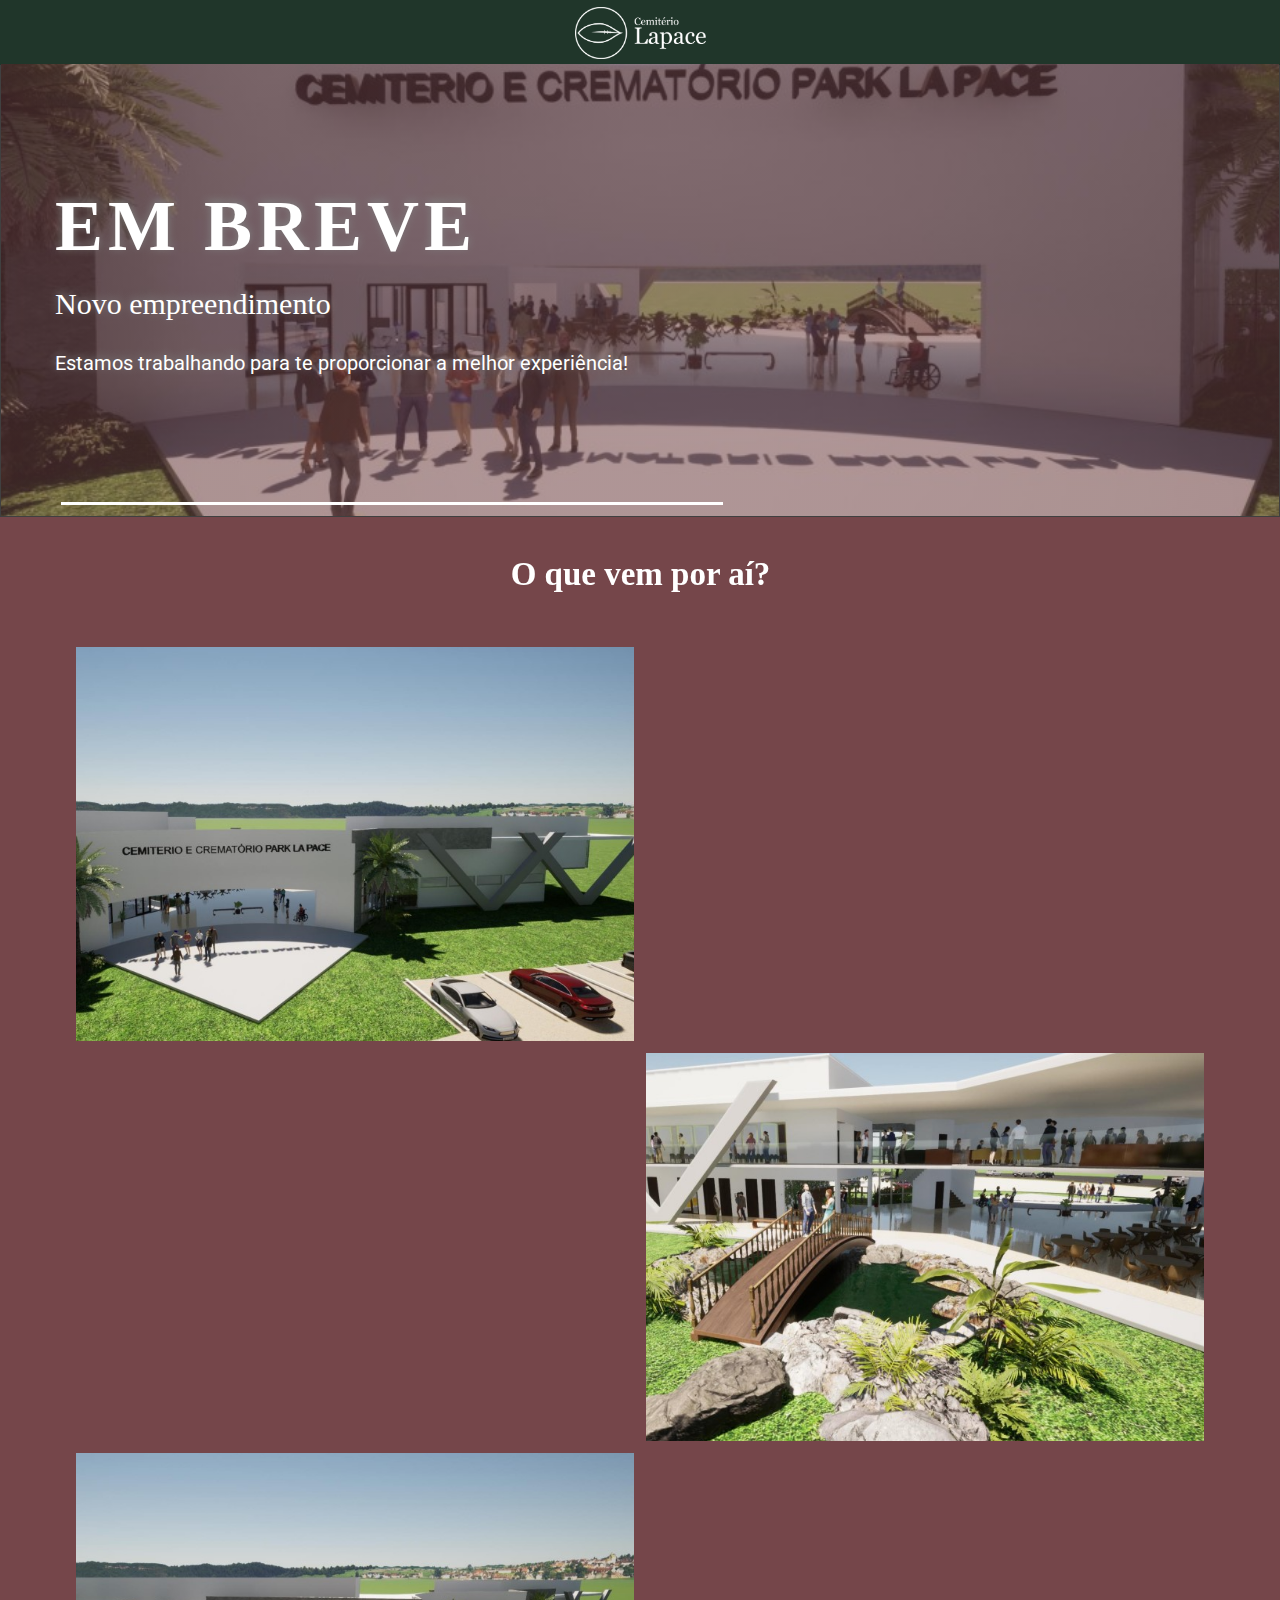
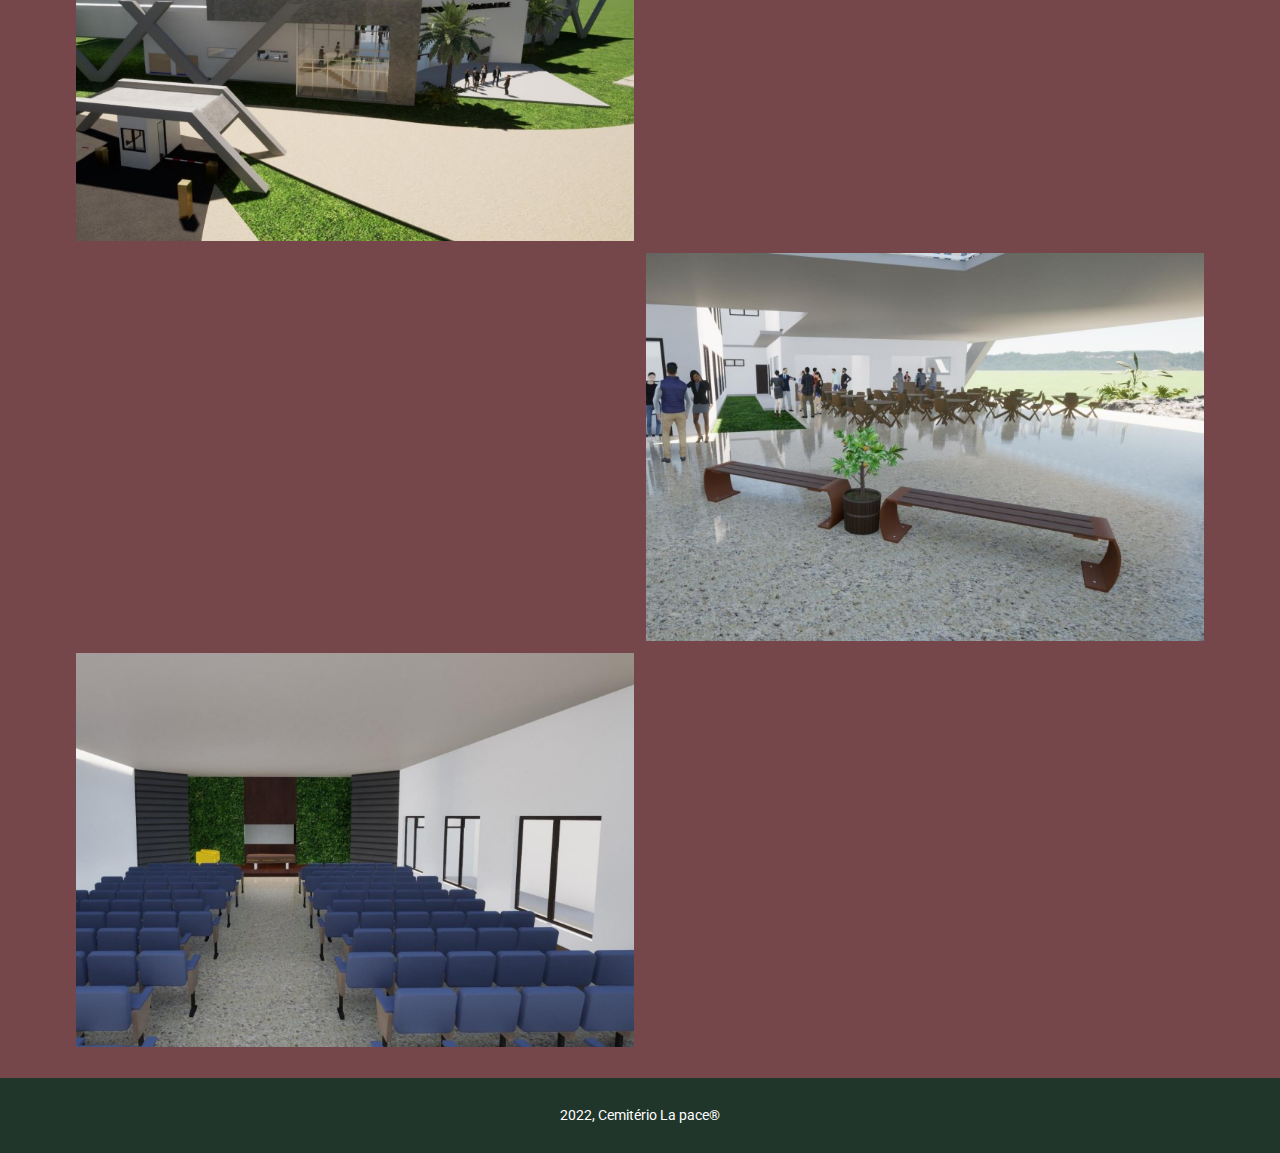
==== Página-Inicial.html @ b6ad7a00 "site completo" ====
<!DOCTYPE html>
<html style="font-size: 16px;" lang="pt-BR">
  <head>
    <meta name="viewport" content="width=device-width, initial-scale=1.0">
    <meta charset="utf-8">
    <meta name="keywords" content="Em breve, O que vem por aí?">
    <meta name="description" content="">
    <meta name="page_type" content="np-template-header-footer-from-plugin">
    <title>Página Inicial</title>
    <link rel="stylesheet" href="nicepage.css" media="screen">
<link rel="stylesheet" href="Página-Inicial.css" media="screen">
    <script class="u-script" type="text/javascript" src="jquery.js" defer=""></script>
    <script class="u-script" type="text/javascript" src="nicepage.js" defer=""></script>
    <meta name="generator" content="Nicepage 4.7.1, nicepage.com">
    <link id="u-theme-google-font" rel="stylesheet" href="https://fonts.googleapis.com/css?family=Roboto:100,100i,300,300i,400,400i,500,500i,700,700i,900,900i|Open+Sans:300,300i,400,400i,500,500i,600,600i,700,700i,800,800i">
    <link id="u-page-google-font" rel="stylesheet" href="https://fonts.googleapis.com/css?family=Roboto:100,100i,300,300i,400,400i,500,500i,700,700i,900,900i">
    
    
    
    
    
    
    
    
    
    <script type="application/ld+json">{
		"@context": "http://schema.org",
		"@type": "Organization",
		"name": "cemiterioLaPace",
		"logo": "images/CEMITERIOLAPACELOGOTIPOHORIZONTALWHITE.png"
}</script>
    <meta name="theme-color" content="#478ac9">
    <meta property="og:title" content="Página Inicial">
    <meta property="og:description" content="">
    <meta property="og:type" content="website">
  </head>
  <body class="u-body u-xl-mode"><header class="u-clearfix u-custom-color-2 u-header u-header" id="sec-d24e"><div class="u-clearfix u-sheet u-valign-middle u-sheet-1">
        <a href="https://nicepage.com" class="u-align-center u-image u-logo u-image-1" data-image-width="14998" data-image-height="5952">
          <img src="images/CEMITERIOLAPACELOGOTIPOHORIZONTALWHITE.png" class="u-logo-image u-logo-image-1">
        </a>
      </div></header>
    <section class="u-border-1 u-border-grey-75 u-clearfix u-section-1" id="carousel_dd26">
      <div class="u-clearfix u-expanded-width u-gutter-0 u-layout-wrap u-layout-wrap-1">
        <div class="u-gutter-0 u-layout">
          <div class="u-layout-row">
            <div class="u-align-left u-container-style u-image u-image-default u-layout-cell u-shading u-size-60 u-image-1" data-image-width="921" data-image-height="518">
              <div class="u-container-layout u-container-layout-1">
                <h1 class="u-align-left u-custom-font u-font-georgia u-text u-text-1">Em breve</h1>
                <h5 class="u-custom-font u-font-georgia u-text u-text-2">Novo empreen​​dimento </h5>
                <h5 class="u-text u-text-white u-text-3">Estamos trabalhando para te proporcionar a melhor experiência!</h5>
                <div class="u-border-3 u-border-white u-line u-line-horizontal u-line-1"></div>
              </div>
            </div>
          </div>
        </div>
      </div>
    </section>
    <section class="u-clearfix u-custom-color-1 u-section-2" id="sec-4ba2">
      <div class="u-clearfix u-sheet u-sheet-1">
        <h2 class="u-align-center u-custom-font u-font-georgia u-text u-text-1" data-animation-name="bounceIn" data-animation-duration="1000" data-animation-direction="Left">O que vem por aí?</h2>
      </div>
    </section>
    <section class="u-align-right u-clearfix u-section-3" id="sec-6efd">
      <div class="u-clearfix u-sheet u-sheet-1">
        <div class="u-clearfix u-expanded-width u-gutter-0 u-layout-wrap u-layout-wrap-1">
          <div class="u-layout">
            <div class="u-layout-row">
              <div class="u-container-style u-effect-hover-slide u-layout-cell u-size-30 u-layout-cell-1" data-image-width="967" data-image-height="543">
                <div class="u-background-effect u-expanded">
                  <div class="u-background-effect-image u-effect-hover-slide-direction-left u-expanded u-image u-image-1" data-image-width="967" data-image-height="543"></div>
                </div>
                <div class="u-border-6 u-border-custom-color-1 u-border-no-top u-container-layout u-container-layout-1"></div>
              </div>
              <div class="u-align-center u-container-style u-layout-cell u-size-30 u-layout-cell-2">
                <div class="u-border-6 u-border-custom-color-1 u-border-no-top u-container-layout u-valign-middle u-container-layout-2">
                  <h2 class="u-text u-text-default u-text-1" data-animation-name="bounceIn" data-animation-duration="1000" data-animation-direction="">Amostra de Título</h2>
                  <p class="u-text u-text-2" data-animation-name="customAnimationIn" data-animation-duration="2250" data-animation-direction="">Amostra de texto. Lorem ipsum dolor sit amet, consectetur adipiscing elit nullam nunc justo sagittis suscipit ultrices.</p>
                </div>
              </div>
            </div>
          </div>
        </div>
      </div>
    </section>
    <section class="u-align-right u-clearfix u-section-4" id="carousel_3fe8">
      <div class="u-clearfix u-sheet u-valign-middle u-sheet-1">
        <div class="u-clearfix u-expanded-width u-layout-wrap u-layout-wrap-1">
          <div class="u-layout">
            <div class="u-layout-row">
              <div class="u-align-center u-container-style u-layout-cell u-size-30 u-layout-cell-1">
                <div class="u-border-6 u-border-custom-color-1 u-container-layout u-container-layout-1">
                  <h2 class="u-text u-text-default u-text-1" data-animation-name="bounceIn" data-animation-duration="1000" data-animation-direction="">Amostra de Título</h2>
                  <p class="u-text u-text-2" data-animation-name="customAnimationIn" data-animation-duration="2250" data-animation-direction="" data-animation-delay="0">Amostra de texto. Lorem ipsum dolor sit amet, consectetur adipiscing elit nullam nunc justo sagittis suscipit ultrices.</p>
                </div>
              </div>
              <div class="u-container-style u-effect-hover-slide u-layout-cell u-size-30 u-layout-cell-2" data-image-width="915" data-image-height="518">
                <div class="u-background-effect u-expanded">
                  <div class="u-background-effect-image u-effect-hover-slide-direction-left u-expanded u-image u-image-1" data-image-width="915" data-image-height="518"></div>
                </div>
                <div class="u-border-6 u-border-custom-color-1 u-container-layout u-container-layout-2"></div>
              </div>
            </div>
          </div>
        </div>
      </div>
    </section>
    <section class="u-align-right u-clearfix u-section-5" id="carousel_0679">
      <div class="u-clearfix u-sheet u-valign-middle u-sheet-1">
        <div class="u-clearfix u-expanded-width u-layout-wrap u-layout-wrap-1">
          <div class="u-layout">
            <div class="u-layout-row">
              <div class="u-container-style u-effect-hover-slide u-layout-cell u-size-30 u-layout-cell-1" data-image-width="988" data-image-height="557">
                <div class="u-background-effect u-expanded">
                  <div class="u-background-effect-image u-effect-hover-slide-direction-left u-expanded u-image u-image-1" data-image-width="988" data-image-height="557"></div>
                </div>
                <div class="u-border-6 u-border-custom-color-1 u-container-layout u-container-layout-1"></div>
              </div>
              <div class="u-align-center u-container-style u-layout-cell u-shape-rectangle u-size-30 u-layout-cell-2">
                <div class="u-border-6 u-border-custom-color-1 u-container-layout u-container-layout-2">
                  <h2 class="u-text u-text-default u-text-1" data-animation-name="bounceIn" data-animation-duration="1000" data-animation-direction="">Amostra de Título</h2>
                  <p class="u-text u-text-2" data-animation-name="customAnimationIn" data-animation-duration="2250">Amostra de texto. Lorem ipsum dolor sit amet, consectetur adipiscing elit nullam nunc justo sagittis suscipit ultrices.</p>
                </div>
              </div>
            </div>
          </div>
        </div>
      </div>
    </section>
    <section class="u-align-right u-clearfix u-section-6" id="carousel_ee4f">
      <div class="u-clearfix u-sheet u-valign-middle u-sheet-1">
        <div class="u-clearfix u-expanded-width u-layout-wrap u-layout-wrap-1">
          <div class="u-layout">
            <div class="u-layout-row">
              <div class="u-align-center u-container-style u-layout-cell u-size-30 u-layout-cell-1">
                <div class="u-border-6 u-border-custom-color-1 u-container-layout u-valign-middle u-container-layout-1">
                  <h2 class="u-text u-text-default u-text-1" data-animation-name="bounceIn" data-animation-duration="1000" data-animation-direction="">Amostra de Título</h2>
                  <p class="u-text u-text-2" data-animation-name="customAnimationIn" data-animation-duration="2250">Amostra de texto. Lorem ipsum dolor sit amet, consectetur adipiscing elit nullam nunc justo sagittis suscipit ultrices.</p>
                </div>
              </div>
              <div class="u-container-style u-effect-hover-slide u-layout-cell u-size-30 u-layout-cell-2" data-image-width="950" data-image-height="534">
                <div class="u-background-effect u-expanded">
                  <div class="u-background-effect-image u-effect-hover-slide-direction-left u-expanded u-image u-image-1" data-image-width="950" data-image-height="534"></div>
                </div>
                <div class="u-border-6 u-border-custom-color-1 u-container-layout u-container-layout-2"></div>
              </div>
            </div>
          </div>
        </div>
      </div>
    </section>
    <section class="u-align-right u-clearfix u-section-7" id="carousel_2ebb">
      <div class="u-clearfix u-sheet u-valign-middle u-sheet-1">
        <div class="u-clearfix u-expanded-width u-layout-wrap u-layout-wrap-1">
          <div class="u-layout">
            <div class="u-layout-row">
              <div class="u-container-style u-effect-hover-slide u-layout-cell u-size-30 u-layout-cell-1" data-image-width="1007" data-image-height="567">
                <div class="u-background-effect u-expanded">
                  <div class="u-background-effect-image u-effect-hover-slide-direction-left u-expanded u-image u-image-1" data-image-width="1007" data-image-height="567"></div>
                </div>
                <div class="u-border-6 u-border-custom-color-1 u-border-no-bottom u-container-layout u-container-layout-1"></div>
              </div>
              <div class="u-align-center u-container-style u-layout-cell u-size-30 u-layout-cell-2">
                <div class="u-border-6 u-border-custom-color-1 u-border-no-bottom u-container-layout u-valign-middle u-container-layout-2">
                  <h2 class="u-text u-text-default u-text-1" data-animation-name="bounceIn" data-animation-duration="1000" data-animation-direction="">Amostra de Título</h2>
                  <p class="u-text u-text-2" data-animation-name="customAnimationIn" data-animation-duration="2250">Amostra de texto. Lorem ipsum dolor sit amet, consectetur adipiscing elit nullam nunc justo sagittis suscipit ultrices.</p>
                </div>
              </div>
            </div>
          </div>
        </div>
      </div>
    </section>
    <section class="u-clearfix u-custom-color-1 u-section-8" id="sec-d93f">
      <div class="u-clearfix u-sheet u-sheet-1"></div>
    </section>
    
    
    <footer class="u-align-center u-clearfix u-custom-color-2 u-footer u-footer" id="sec-5b2d"><div class="u-clearfix u-sheet u-valign-middle u-sheet-1">
        <p class="u-custom-font u-heading-font u-small-text u-text u-text-variant u-text-1">2022, Cemitério La pace®</p>
      </div></footer>
  </body>
</html>
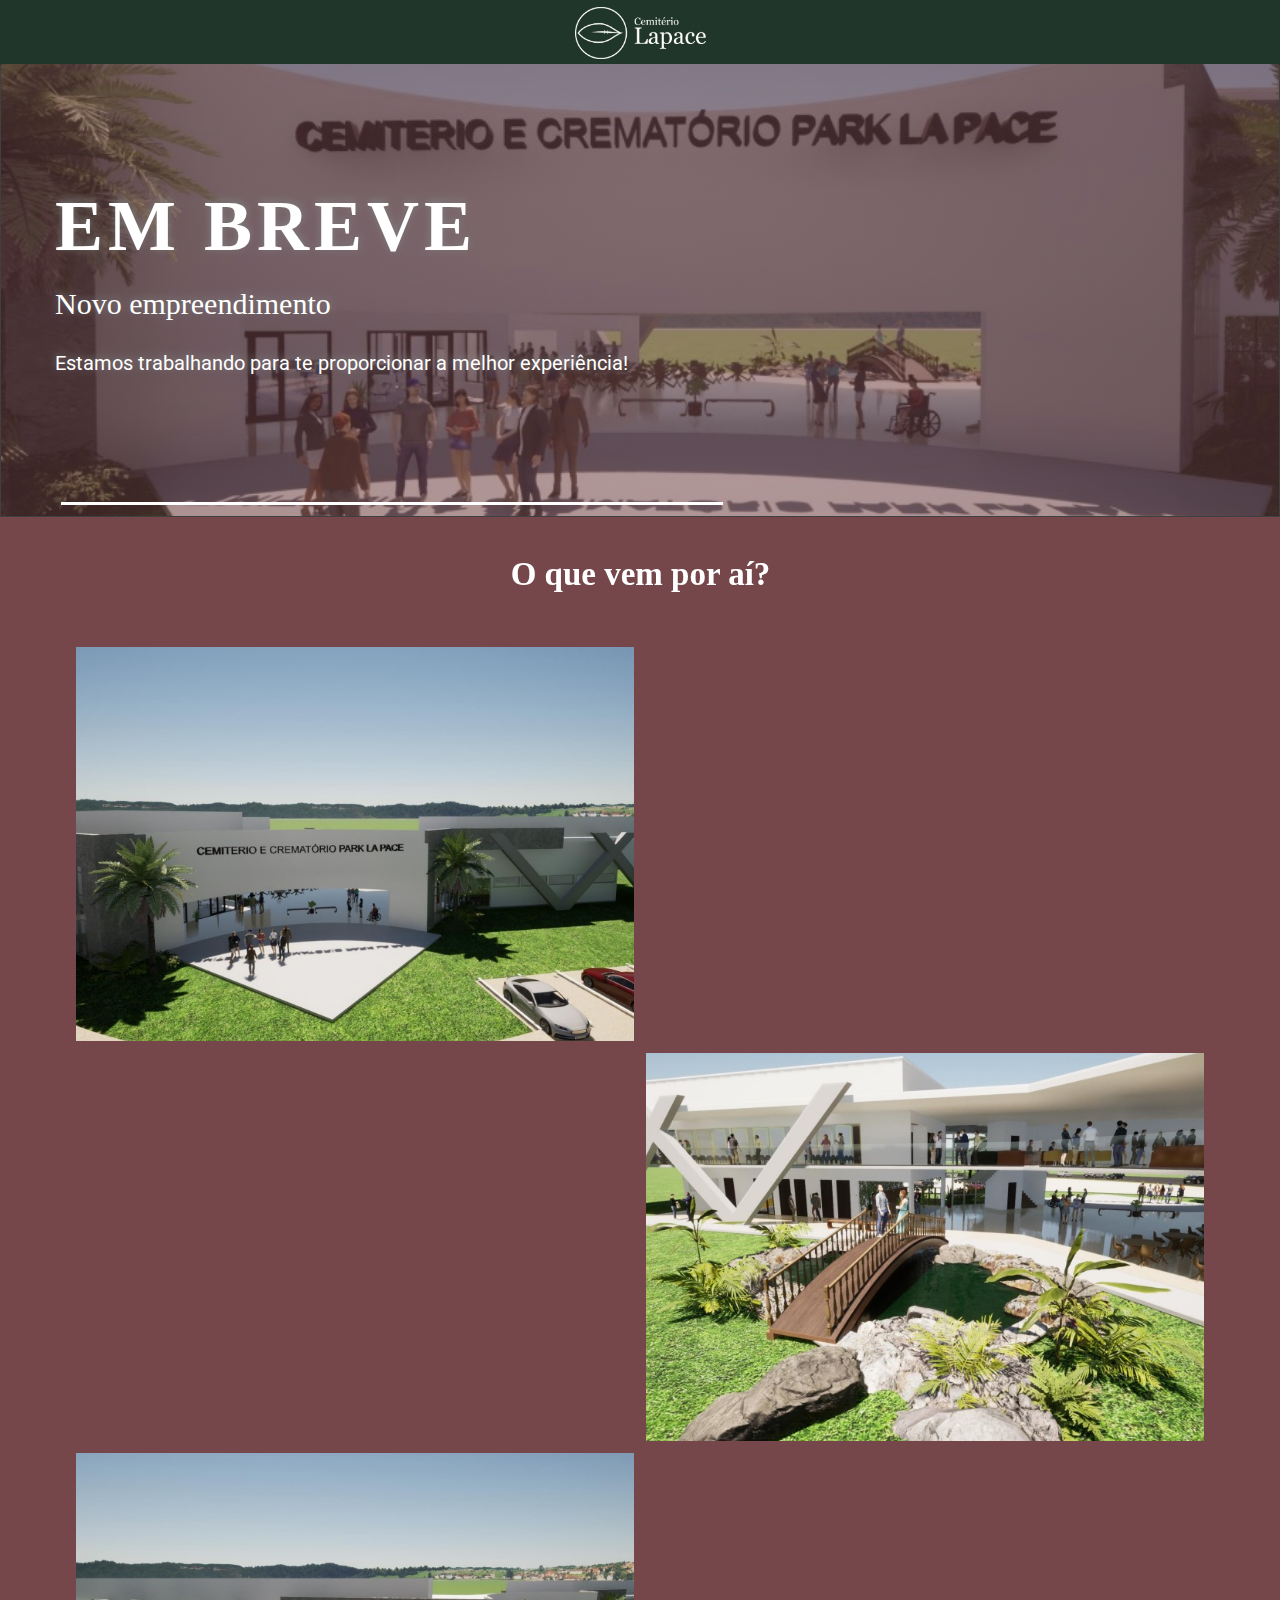
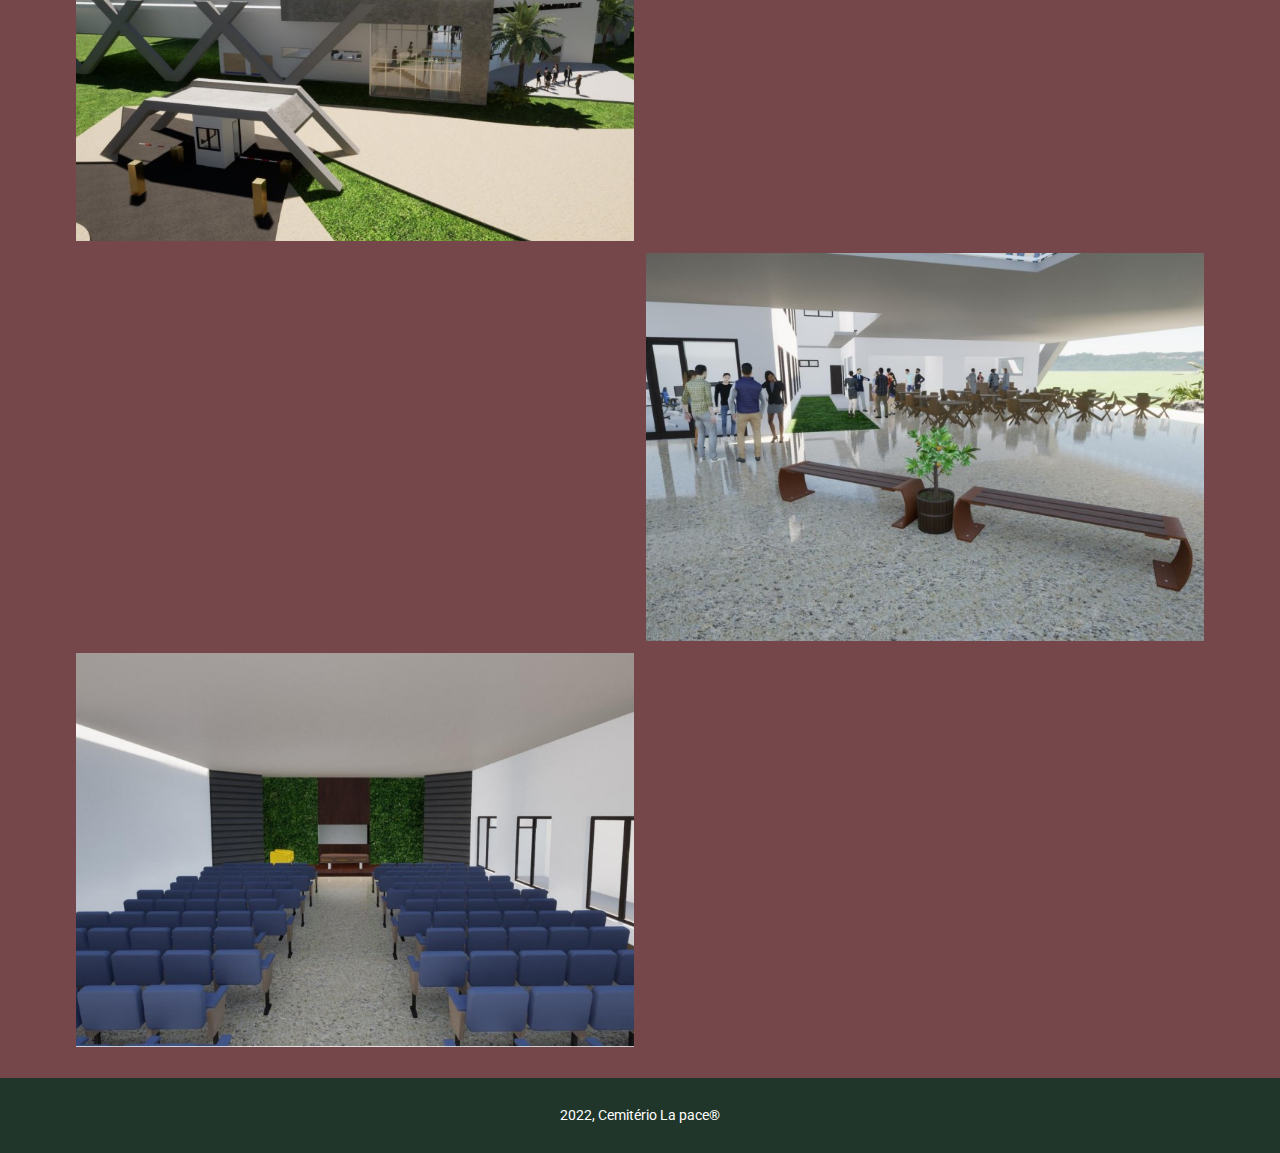
==== commit 112da24b: "Acertando alguns bugs" ====
--- a/Página-Inicial.html
+++ b/Página-Inicial.html
@@ -55,24 +55,21 @@
         </div>
       </div>
     </section>
-    <section class="u-clearfix u-custom-color-1 u-section-2" id="sec-4ba2">
+    <section class="u-align-center-xs u-clearfix u-custom-color-1 u-section-2" id="sec-4ba2">
       <div class="u-clearfix u-sheet u-sheet-1">
-        <h2 class="u-align-center u-custom-font u-font-georgia u-text u-text-1" data-animation-name="bounceIn" data-animation-duration="1000" data-animation-direction="Left">O que vem por aí?</h2>
+        <h2 class="u-align-center-lg u-align-center-md u-align-center-sm u-align-center-xl u-custom-font u-font-georgia u-text u-text-1" data-animation-name="bounceIn" data-animation-duration="1000" data-animation-direction="Left">O que vem por aí?</h2>
       </div>
     </section>
     <section class="u-align-right u-clearfix u-section-3" id="sec-6efd">
       <div class="u-clearfix u-sheet u-sheet-1">
-        <div class="u-clearfix u-expanded-width u-gutter-0 u-layout-wrap u-layout-wrap-1">
+        <div class="u-clearfix u-expanded-width-lg u-expanded-width-xl u-gutter-0 u-layout-wrap u-layout-wrap-1">
           <div class="u-layout">
             <div class="u-layout-row">
-              <div class="u-container-style u-effect-hover-slide u-layout-cell u-size-30 u-layout-cell-1" data-image-width="967" data-image-height="543">
-                <div class="u-background-effect u-expanded">
-                  <div class="u-background-effect-image u-effect-hover-slide-direction-left u-expanded u-image u-image-1" data-image-width="967" data-image-height="543"></div>
-                </div>
+              <div class="u-container-style u-image u-layout-cell u-shape-rectangle u-size-30 u-image-1" data-image-width="967" data-image-height="543">
                 <div class="u-border-6 u-border-custom-color-1 u-border-no-top u-container-layout u-container-layout-1"></div>
               </div>
-              <div class="u-align-center u-container-style u-layout-cell u-size-30 u-layout-cell-2">
-                <div class="u-border-6 u-border-custom-color-1 u-border-no-top u-container-layout u-valign-middle u-container-layout-2">
+              <div class="u-align-center u-container-style u-layout-cell u-shape-rectangle u-size-30 u-layout-cell-2">
+                <div class="u-container-layout u-valign-middle u-container-layout-2">
                   <h2 class="u-text u-text-default u-text-1" data-animation-name="bounceIn" data-animation-duration="1000" data-animation-direction="">Amostra de Título</h2>
                   <p class="u-text u-text-2" data-animation-name="customAnimationIn" data-animation-duration="2250" data-animation-direction="">Amostra de texto. Lorem ipsum dolor sit amet, consectetur adipiscing elit nullam nunc justo sagittis suscipit ultrices.</p>
                 </div>
@@ -83,20 +80,17 @@
       </div>
     </section>
     <section class="u-align-right u-clearfix u-section-4" id="carousel_3fe8">
-      <div class="u-clearfix u-sheet u-valign-middle u-sheet-1">
-        <div class="u-clearfix u-expanded-width u-layout-wrap u-layout-wrap-1">
+      <div class="u-clearfix u-sheet u-valign-middle-lg u-valign-middle-xl u-sheet-1">
+        <div class="u-clearfix u-expanded-width-lg u-expanded-width-xl u-layout-wrap u-layout-wrap-1">
           <div class="u-layout">
             <div class="u-layout-row">
               <div class="u-align-center u-container-style u-layout-cell u-size-30 u-layout-cell-1">
                 <div class="u-border-6 u-border-custom-color-1 u-container-layout u-container-layout-1">
-                  <h2 class="u-text u-text-default u-text-1" data-animation-name="bounceIn" data-animation-duration="1000" data-animation-direction="">Amostra de Título</h2>
+                  <h2 class="u-align-center-sm u-text u-text-default-lg u-text-default-md u-text-default-xl u-text-1" data-animation-name="bounceIn" data-animation-duration="1000" data-animation-direction="">Amostra de Título</h2>
                   <p class="u-text u-text-2" data-animation-name="customAnimationIn" data-animation-duration="2250" data-animation-direction="" data-animation-delay="0">Amostra de texto. Lorem ipsum dolor sit amet, consectetur adipiscing elit nullam nunc justo sagittis suscipit ultrices.</p>
                 </div>
               </div>
-              <div class="u-container-style u-effect-hover-slide u-layout-cell u-size-30 u-layout-cell-2" data-image-width="915" data-image-height="518">
-                <div class="u-background-effect u-expanded">
-                  <div class="u-background-effect-image u-effect-hover-slide-direction-left u-expanded u-image u-image-1" data-image-width="915" data-image-height="518"></div>
-                </div>
+              <div class="u-container-style u-image u-layout-cell u-size-30 u-image-1" data-image-width="915" data-image-height="518">
                 <div class="u-border-6 u-border-custom-color-1 u-container-layout u-container-layout-2"></div>
               </div>
             </div>
@@ -105,19 +99,16 @@
       </div>
     </section>
     <section class="u-align-right u-clearfix u-section-5" id="carousel_0679">
-      <div class="u-clearfix u-sheet u-valign-middle u-sheet-1">
-        <div class="u-clearfix u-expanded-width u-layout-wrap u-layout-wrap-1">
+      <div class="u-clearfix u-sheet u-valign-middle-lg u-valign-middle-xl u-sheet-1">
+        <div class="u-clearfix u-expanded-width-lg u-expanded-width-xl u-layout-wrap u-layout-wrap-1">
           <div class="u-layout">
             <div class="u-layout-row">
-              <div class="u-container-style u-effect-hover-slide u-layout-cell u-size-30 u-layout-cell-1" data-image-width="988" data-image-height="557">
-                <div class="u-background-effect u-expanded">
-                  <div class="u-background-effect-image u-effect-hover-slide-direction-left u-expanded u-image u-image-1" data-image-width="988" data-image-height="557"></div>
-                </div>
+              <div class="u-container-style u-image u-layout-cell u-size-30 u-image-1" data-image-width="988" data-image-height="557">
                 <div class="u-border-6 u-border-custom-color-1 u-container-layout u-container-layout-1"></div>
               </div>
-              <div class="u-align-center u-container-style u-layout-cell u-shape-rectangle u-size-30 u-layout-cell-2">
+              <div class="u-align-center u-container-style u-layout-cell u-size-30 u-layout-cell-2" data-animation-name="" data-animation-duration="0" data-animation-delay="0" data-animation-direction="">
                 <div class="u-border-6 u-border-custom-color-1 u-container-layout u-container-layout-2">
-                  <h2 class="u-text u-text-default u-text-1" data-animation-name="bounceIn" data-animation-duration="1000" data-animation-direction="">Amostra de Título</h2>
+                  <h2 class="u-align-center-sm u-text u-text-default-lg u-text-default-xl u-text-1" data-animation-name="bounceIn" data-animation-duration="1000" data-animation-direction="">Amostra de Título</h2>
                   <p class="u-text u-text-2" data-animation-name="customAnimationIn" data-animation-duration="2250">Amostra de texto. Lorem ipsum dolor sit amet, consectetur adipiscing elit nullam nunc justo sagittis suscipit ultrices.</p>
                 </div>
               </div>
@@ -127,8 +118,8 @@
       </div>
     </section>
     <section class="u-align-right u-clearfix u-section-6" id="carousel_ee4f">
-      <div class="u-clearfix u-sheet u-valign-middle u-sheet-1">
-        <div class="u-clearfix u-expanded-width u-layout-wrap u-layout-wrap-1">
+      <div class="u-clearfix u-sheet u-valign-middle-lg u-valign-middle-xl u-sheet-1">
+        <div class="u-clearfix u-expanded-width-lg u-expanded-width-xl u-layout-wrap u-layout-wrap-1">
           <div class="u-layout">
             <div class="u-layout-row">
               <div class="u-align-center u-container-style u-layout-cell u-size-30 u-layout-cell-1">
@@ -137,10 +128,7 @@
                   <p class="u-text u-text-2" data-animation-name="customAnimationIn" data-animation-duration="2250">Amostra de texto. Lorem ipsum dolor sit amet, consectetur adipiscing elit nullam nunc justo sagittis suscipit ultrices.</p>
                 </div>
               </div>
-              <div class="u-container-style u-effect-hover-slide u-layout-cell u-size-30 u-layout-cell-2" data-image-width="950" data-image-height="534">
-                <div class="u-background-effect u-expanded">
-                  <div class="u-background-effect-image u-effect-hover-slide-direction-left u-expanded u-image u-image-1" data-image-width="950" data-image-height="534"></div>
-                </div>
+              <div class="u-container-style u-image u-layout-cell u-size-30 u-image-1" data-image-width="950" data-image-height="534">
                 <div class="u-border-6 u-border-custom-color-1 u-container-layout u-container-layout-2"></div>
               </div>
             </div>
@@ -149,14 +137,11 @@
       </div>
     </section>
     <section class="u-align-right u-clearfix u-section-7" id="carousel_2ebb">
-      <div class="u-clearfix u-sheet u-valign-middle u-sheet-1">
-        <div class="u-clearfix u-expanded-width u-layout-wrap u-layout-wrap-1">
+      <div class="u-clearfix u-sheet u-valign-middle-lg u-valign-middle-xl u-sheet-1">
+        <div class="u-clearfix u-expanded-width-lg u-expanded-width-xl u-layout-wrap u-layout-wrap-1">
           <div class="u-layout">
             <div class="u-layout-row">
-              <div class="u-container-style u-effect-hover-slide u-layout-cell u-size-30 u-layout-cell-1" data-image-width="1007" data-image-height="567">
-                <div class="u-background-effect u-expanded">
-                  <div class="u-background-effect-image u-effect-hover-slide-direction-left u-expanded u-image u-image-1" data-image-width="1007" data-image-height="567"></div>
-                </div>
+              <div class="u-container-style u-image u-layout-cell u-size-30 u-image-1" data-image-width="1007" data-image-height="567">
                 <div class="u-border-6 u-border-custom-color-1 u-border-no-bottom u-container-layout u-container-layout-1"></div>
               </div>
               <div class="u-align-center u-container-style u-layout-cell u-size-30 u-layout-cell-2">
--- a/Página-Inicial.css
+++ b/Página-Inicial.css
@@ -10,7 +10,7 @@
 .u-section-1 .u-image-1 {
   min-height: 452px;
   background-image: linear-gradient(0deg, rgba(117,70,74,0.5), rgba(117,70,74,0.5)), url("images/frenteclose.jpg");
-  background-position: 50% 50%;
+  background-position: 50% 32.4%;
 }
 
 .u-section-1 .u-container-layout-1 {
@@ -170,33 +170,15 @@
   font-size: 2.0625rem;
   font-weight: 700;
   width: 369px;
+  text-transform: none;
   margin: 39px auto 55px;
-}
-
-@media (max-width: 1199px) {
-  .u-section-2 .u-text-1 {
-    margin-left: 343px;
-    text-transform: none;
-  }
-}
-
-@media (max-width: 991px) {
-  .u-section-2 .u-text-1 {
-    margin-left: 263px;
-  }
-}
-
-@media (max-width: 767px) {
-  .u-section-2 .u-text-1 {
-    margin-left: 197px;
-  }
 }
 
 @media (max-width: 575px) {
   .u-section-2 .u-text-1 {
-    margin-left: 124px;
     font-size: 1.5rem;
-    width: 340px;
+    width: auto;
+    margin-right: 0;
   }
 }.u-section-3 .u-sheet-1 {
   min-height: 400px;
@@ -207,16 +189,10 @@
   margin-bottom: 0;
 }
 
-.u-section-3 .u-layout-cell-1 {
+.u-section-3 .u-image-1 {
   min-height: 400px;
   --effect-scale: 6;
-}
-
-.u-section-3 .u-image-1 {
   background-image: url("images/frenteoutraperspectiva.jpg");
-  transition-duration: 5.5s;
-  width: calc(100% + 147px);
-  left: -147px;
 }
 
 .u-section-3 .u-container-layout-1 {
@@ -253,13 +229,9 @@
     position: relative;
   }
 
-  .u-section-3 .u-layout-cell-1 {
+  .u-section-3 .u-image-1 {
     background-position: 50% 50%;
     min-height: 330px;
-  }
-
-  .u-section-3 .u-image-1 {
-    width: auto;
   }
 
   .u-section-3 .u-layout-cell-2 {
@@ -272,24 +244,38 @@
     min-height: 220px;
   }
 
-  .u-section-3 .u-layout-cell-1 {
-    min-height: 253px;
+  .u-section-3 .u-layout-wrap-1 {
+    width: 720px;
+    margin-left: 0;
+    margin-right: 0;
+  }
+
+  .u-section-3 .u-image-1 {
+    min-height: 302px;
+  }
+
+  .u-section-3 .u-layout-cell-2 {
+    min-height: 302px;
+  }
+}
+
+@media (max-width: 767px) {
+  .u-section-3 .u-layout-wrap-1 {
+    width: 540px;
+  }
+
+  .u-section-3 .u-image-1 {
+    min-height: 453px;
+  }
+
+  .u-section-3 .u-container-layout-1 {
+    padding-left: 10px;
+    padding-right: 10px;
   }
 
   .u-section-3 .u-layout-cell-2 {
     min-height: 100px;
   }
-}
-
-@media (max-width: 767px) {
-  .u-section-3 .u-layout-cell-1 {
-    min-height: 380px;
-  }
-
-  .u-section-3 .u-container-layout-1 {
-    padding-left: 10px;
-    padding-right: 10px;
-  }
 
   .u-section-3 .u-container-layout-2 {
     padding-left: 10px;
@@ -298,8 +284,12 @@
 }
 
 @media (max-width: 575px) {
-  .u-section-3 .u-layout-cell-1 {
-    min-height: 239px;
+  .u-section-3 .u-layout-wrap-1 {
+    width: 340px;
+  }
+
+  .u-section-3 .u-image-1 {
+    min-height: 285px;
   }
 }.u-section-4 .u-sheet-1 {
   min-height: 400px;
@@ -331,16 +321,10 @@
   margin: 20px 0 0;
 }
 
-.u-section-4 .u-layout-cell-2 {
+.u-section-4 .u-image-1 {
   min-height: 400px;
   --effect-scale: 6;
-}
-
-.u-section-4 .u-image-1 {
   background-image: url("images/trsclose.jpg");
-  width: calc(100% + 147px);
-  left: -147px;
-  transition-duration: 5.5s;
 }
 
 .u-section-4 .u-container-layout-2 {
@@ -360,13 +344,27 @@
     min-height: 330px;
   }
 
-  .u-section-4 .u-layout-cell-2 {
+  .u-section-4 .u-container-layout-1 {
+    padding-left: 27px;
+    padding-right: 27px;
+  }
+
+  .u-section-4 .u-text-1 {
+    width: auto;
+    margin-top: 32px;
+    margin-left: 52px;
+  }
+
+  .u-section-4 .u-text-2 {
+    width: auto;
+    margin-top: 24px;
+    margin-right: -3px;
+    margin-left: 9px;
+  }
+
+  .u-section-4 .u-image-1 {
     min-height: 330px;
     background-position: 50% 50%;
-  }
-
-  .u-section-4 .u-image-1 {
-    width: auto;
   }
 }
 
@@ -375,11 +373,32 @@
     min-height: 253px;
   }
 
+  .u-section-4 .u-layout-wrap-1 {
+    width: 720px;
+    margin-left: 0;
+    margin-right: 0;
+  }
+
   .u-section-4 .u-layout-cell-1 {
-    min-height: 100px;
-  }
-
-  .u-section-4 .u-layout-cell-2 {
+    min-height: 253px;
+  }
+
+  .u-section-4 .u-container-layout-1 {
+    padding-left: 29px;
+    padding-right: 29px;
+  }
+
+  .u-section-4 .u-text-1 {
+    margin-right: -6px;
+  }
+
+  .u-section-4 .u-text-2 {
+    margin-top: 59px;
+    margin-left: 1px;
+    margin-right: 1px;
+  }
+
+  .u-section-4 .u-image-1 {
     min-height: 253px;
   }
 }
@@ -389,13 +408,34 @@
     min-height: 480px;
   }
 
+  .u-section-4 .u-layout-wrap-1 {
+    width: 540px;
+  }
+
+  .u-section-4 .u-layout-cell-1 {
+    min-height: 220px;
+    order: 1;
+  }
+
   .u-section-4 .u-container-layout-1 {
     padding-left: 10px;
     padding-right: 10px;
   }
 
-  .u-section-4 .u-layout-cell-2 {
+  .u-section-4 .u-text-1 {
+    width: 286px;
+    margin-top: 0;
+    margin-left: auto;
+    margin-right: auto;
+  }
+
+  .u-section-4 .u-text-2 {
+    margin-top: 21px;
+  }
+
+  .u-section-4 .u-image-1 {
     min-height: 380px;
+    order: 0;
   }
 
   .u-section-4 .u-container-layout-2 {
@@ -409,7 +449,24 @@
     min-height: 339px;
   }
 
-  .u-section-4 .u-layout-cell-2 {
+  .u-section-4 .u-layout-wrap-1 {
+    width: 340px;
+  }
+
+  .u-section-4 .u-layout-cell-1 {
+    min-height: 100px;
+  }
+
+  .u-section-4 .u-text-1 {
+    width: 191px;
+  }
+
+  .u-section-4 .u-text-2 {
+    margin-left: 0;
+    margin-right: 0;
+  }
+
+  .u-section-4 .u-image-1 {
     min-height: 239px;
   }
 }.u-section-5 .u-sheet-1 {
@@ -421,16 +478,10 @@
   margin-bottom: 0;
 }
 
-.u-section-5 .u-layout-cell-1 {
+.u-section-5 .u-image-1 {
   min-height: 400px;
   --effect-scale: 6;
-}
-
-.u-section-5 .u-image-1 {
   background-image: url("images/lado.jpg");
-  transition-duration: 5.5s;
-  width: calc(100% + 147px);
-  left: -147px;
 }
 
 .u-section-5 .u-container-layout-1 {
@@ -438,7 +489,8 @@
 }
 
 .u-section-5 .u-layout-cell-2 {
-  min-height: 400px;
+  min-height: 242px;
+  order: 1;
 }
 
 .u-section-5 .u-container-layout-2 {
@@ -467,17 +519,24 @@
     position: relative;
   }
 
-  .u-section-5 .u-layout-cell-1 {
+  .u-section-5 .u-image-1 {
     min-height: 330px;
     background-position: 50% 50%;
   }
 
-  .u-section-5 .u-image-1 {
+  .u-section-5 .u-layout-cell-2 {
+    min-height: 330px;
+  }
+
+  .u-section-5 .u-text-1 {
     width: auto;
-  }
-
-  .u-section-5 .u-layout-cell-2 {
-    min-height: 330px;
+    margin-top: 21px;
+    margin-left: 46px;
+  }
+
+  .u-section-5 .u-text-2 {
+    width: auto;
+    margin-top: 18px;
   }
 }
 
@@ -486,12 +545,32 @@
     min-height: 253px;
   }
 
-  .u-section-5 .u-layout-cell-1 {
-    min-height: 253px;
+  .u-section-5 .u-layout-wrap-1 {
+    width: 720px;
+    margin-left: 0;
+    margin-right: 0;
+  }
+
+  .u-section-5 .u-image-1 {
+    min-height: 302px;
   }
 
   .u-section-5 .u-layout-cell-2 {
-    min-height: 100px;
+    min-height: 302px;
+  }
+
+  .u-section-5 .u-container-layout-2 {
+    padding-bottom: 29px;
+  }
+
+  .u-section-5 .u-text-1 {
+    margin-top: 35px;
+    margin-left: 1px;
+    margin-right: 1px;
+  }
+
+  .u-section-5 .u-text-2 {
+    margin-top: 52px;
   }
 }
 
@@ -500,8 +579,12 @@
     min-height: 480px;
   }
 
-  .u-section-5 .u-layout-cell-1 {
-    min-height: 380px;
+  .u-section-5 .u-layout-wrap-1 {
+    width: 540px;
+  }
+
+  .u-section-5 .u-image-1 {
+    min-height: 453px;
   }
 
   .u-section-5 .u-container-layout-1 {
@@ -509,19 +592,55 @@
     padding-right: 10px;
   }
 
+  .u-section-5 .u-layout-cell-2 {
+    min-height: 200px;
+  }
+
   .u-section-5 .u-container-layout-2 {
     padding-left: 10px;
     padding-right: 10px;
+  }
+
+  .u-section-5 .u-text-1 {
+    width: 286px;
+    margin-top: 0;
+    margin-left: auto;
+    margin-right: auto;
+  }
+
+  .u-section-5 .u-text-2 {
+    margin-top: 18px;
   }
 }
 
 @media (max-width: 575px) {
   .u-section-5 .u-sheet-1 {
-    min-height: 339px;
-  }
-
-  .u-section-5 .u-layout-cell-1 {
-    min-height: 239px;
+    min-height: 432px;
+  }
+
+  .u-section-5 .u-layout-wrap-1 {
+    width: 340px;
+  }
+
+  .u-section-5 .u-image-1 {
+    min-height: 285px;
+  }
+
+  .u-section-5 .u-layout-cell-2 {
+    min-height: 100px;
+  }
+
+  .u-section-5 .u-container-layout-2 {
+    padding-bottom: 42px;
+  }
+
+  .u-section-5 .u-text-1 {
+    width: 191px;
+    margin-top: 13px;
+  }
+
+  .u-section-5 .u-text-2 {
+    margin-top: 6px;
   }
 }.u-section-6 .u-sheet-1 {
   min-height: 400px;
@@ -553,16 +672,10 @@
   margin: 20px 0 0;
 }
 
-.u-section-6 .u-layout-cell-2 {
+.u-section-6 .u-image-1 {
   min-height: 400px;
   --effect-scale: 6;
-}
-
-.u-section-6 .u-image-1 {
   background-image: url("images/refeitorioperspectiva.jpg");
-  transition-duration: 5.5s;
-  width: calc(100% + 147px);
-  left: -147px;
 }
 
 .u-section-6 .u-container-layout-2 {
@@ -582,13 +695,9 @@
     min-height: 330px;
   }
 
-  .u-section-6 .u-layout-cell-2 {
+  .u-section-6 .u-image-1 {
     min-height: 330px;
     background-position: 50% 50%;
-  }
-
-  .u-section-6 .u-image-1 {
-    width: auto;
   }
 }
 
@@ -597,12 +706,18 @@
     min-height: 253px;
   }
 
+  .u-section-6 .u-layout-wrap-1 {
+    width: 720px;
+    margin-left: 0;
+    margin-right: 0;
+  }
+
   .u-section-6 .u-layout-cell-1 {
-    min-height: 100px;
-  }
-
-  .u-section-6 .u-layout-cell-2 {
-    min-height: 253px;
+    min-height: 302px;
+  }
+
+  .u-section-6 .u-image-1 {
+    min-height: 302px;
   }
 }
 
@@ -611,13 +726,23 @@
     min-height: 480px;
   }
 
+  .u-section-6 .u-layout-wrap-1 {
+    width: 540px;
+  }
+
+  .u-section-6 .u-layout-cell-1 {
+    min-height: 100px;
+    order: 1;
+  }
+
   .u-section-6 .u-container-layout-1 {
     padding-left: 10px;
     padding-right: 10px;
   }
 
-  .u-section-6 .u-layout-cell-2 {
-    min-height: 380px;
+  .u-section-6 .u-image-1 {
+    min-height: 453px;
+    order: 0;
   }
 
   .u-section-6 .u-container-layout-2 {
@@ -628,11 +753,15 @@
 
 @media (max-width: 575px) {
   .u-section-6 .u-sheet-1 {
-    min-height: 339px;
-  }
-
-  .u-section-6 .u-layout-cell-2 {
-    min-height: 239px;
+    min-height: 432px;
+  }
+
+  .u-section-6 .u-layout-wrap-1 {
+    width: 340px;
+  }
+
+  .u-section-6 .u-image-1 {
+    min-height: 285px;
   }
 }.u-section-7 .u-sheet-1 {
   min-height: 400px;
@@ -643,16 +772,10 @@
   margin-bottom: 0;
 }
 
-.u-section-7 .u-layout-cell-1 {
+.u-section-7 .u-image-1 {
   min-height: 400px;
   --effect-scale: 6;
-}
-
-.u-section-7 .u-image-1 {
   background-image: url("images/saladevelorio.jpg");
-  transition-duration: 5.5s;
-  width: calc(100% + 147px);
-  left: -147px;
 }
 
 .u-section-7 .u-container-layout-1 {
@@ -689,13 +812,9 @@
     position: relative;
   }
 
-  .u-section-7 .u-layout-cell-1 {
+  .u-section-7 .u-image-1 {
     min-height: 330px;
     background-position: 50% 50%;
-  }
-
-  .u-section-7 .u-image-1 {
-    width: auto;
   }
 
   .u-section-7 .u-layout-cell-2 {
@@ -708,12 +827,18 @@
     min-height: 253px;
   }
 
-  .u-section-7 .u-layout-cell-1 {
-    min-height: 253px;
+  .u-section-7 .u-layout-wrap-1 {
+    width: 720px;
+    margin-left: 0;
+    margin-right: 0;
+  }
+
+  .u-section-7 .u-image-1 {
+    min-height: 302px;
   }
 
   .u-section-7 .u-layout-cell-2 {
-    min-height: 100px;
+    min-height: 302px;
   }
 }
 
@@ -722,13 +847,21 @@
     min-height: 480px;
   }
 
-  .u-section-7 .u-layout-cell-1 {
-    min-height: 380px;
+  .u-section-7 .u-layout-wrap-1 {
+    width: 540px;
+  }
+
+  .u-section-7 .u-image-1 {
+    min-height: 453px;
   }
 
   .u-section-7 .u-container-layout-1 {
     padding-left: 10px;
     padding-right: 10px;
+  }
+
+  .u-section-7 .u-layout-cell-2 {
+    min-height: 100px;
   }
 
   .u-section-7 .u-container-layout-2 {
@@ -742,8 +875,12 @@
     min-height: 339px;
   }
 
-  .u-section-7 .u-layout-cell-1 {
-    min-height: 239px;
+  .u-section-7 .u-layout-wrap-1 {
+    width: 340px;
+  }
+
+  .u-section-7 .u-image-1 {
+    min-height: 285px;
   }
 }.u-section-8 .u-sheet-1 {
   min-height: 31px;
